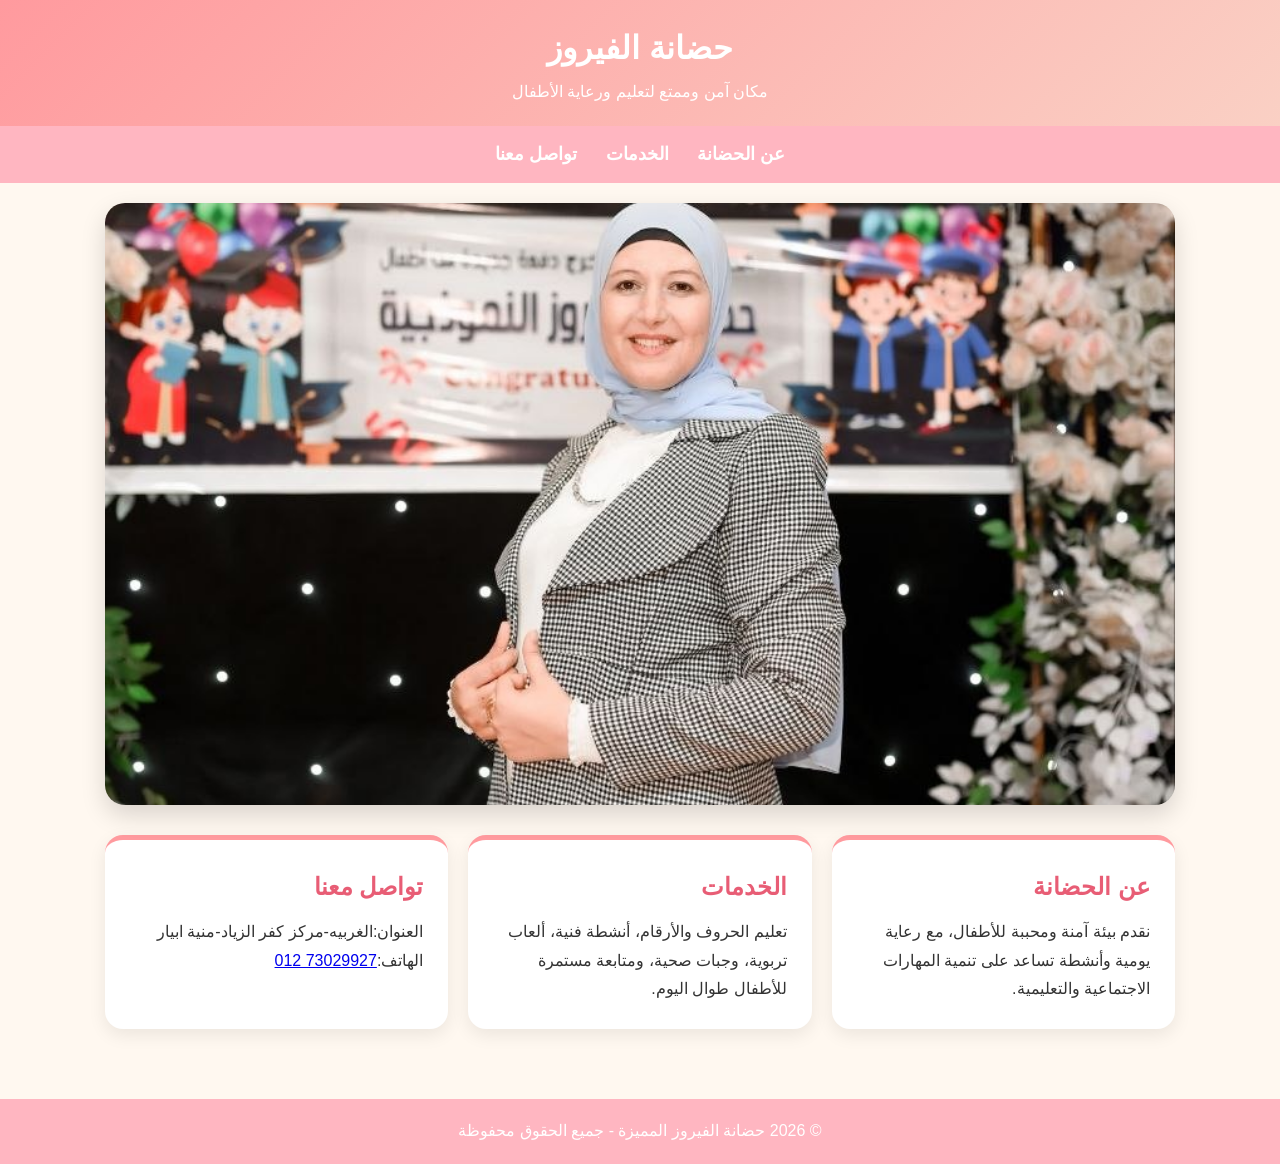
==== index.html @ 7bd5a82d "Add files via upload" ====
<!DOCTYPE html>
<html lang="ar" dir="rtl">
<head>
  <meta charset="UTF-8" />
  <meta name="viewport" content="width=device-width, initial-scale=1.0" />
  <link rel="stylesheet" href="style.css">
  <title>حضانة الفيروز</title>
  <style>
   
  </style>
</head>
<body>

  <header>
    <h1>حضانة الفيروز</h1>
    <p>مكان آمن وممتع لتعليم ورعاية الأطفال</p>
  </header>

  <nav>
    <a href="#about">عن الحضانة</a>
    <a href="#services">الخدمات</a>
    <a href="#contact">تواصل معنا</a>
  </nav>

  <section class="hero">
    <div class="slider">
      <div class="slides">
        <img src="imags/photo_2026-04-12_22-19-18.jpg" alt="أطفال في الحضانة">
        <img src="imags/2025.jpg" alt="أنشطة تعليمية">
        <img src="imags/new12026.jpg" alt="لعب الأطفال">
        <img src="imags/new2.jpg" alt="غرفة الحضانة">
        <img src="imags/Shahada.jpg" alt="">
        <img src="imags/Alot.jpg" alt="">
      </div>
    </div>
  </section>

  <section class="content">
    <div class="card" id="about">
      <h2>عن الحضانة</h2>
      <p>نقدم بيئة آمنة ومحببة للأطفال، مع رعاية يومية وأنشطة تساعد على تنمية المهارات الاجتماعية والتعليمية.</p>
    </div>

    <div class="card" id="services">
      <h2>الخدمات</h2>
      <p>تعليم الحروف والأرقام، أنشطة فنية، ألعاب تربوية، وجبات صحية، ومتابعة مستمرة للأطفال طوال اليوم.</p>
    </div>

    <div class="card" id="contact">
      <h2>تواصل معنا</h2>
      <p>العنوان:الغربيه-مركز كفر الزياد-منية ابيار<br>الهاتف:<span class="phone"><a href="tel:+201273029927">012 73029927</a></span></p>
    </div>
  </section>

  <footer>
    &copy; 2026 حضانة الفيروز المميزة - جميع الحقوق محفوظة
  </footer>

</body>
</html>
---- style.css ----
* {
      box-sizing: border-box;
      margin: 0;
      padding: 0;
      font-family: Tahoma, Arial, sans-serif;
    }

    body {
      background: #fff8f0;
      color: #333;
      line-height: 1.8;
    }

    header {
      background: linear-gradient(135deg, #ff9a9e, #fad0c4);
      color: white;
      padding: 20px;
      text-align: center;
    }

    nav {
      background: #ffb6c1;
      padding: 12px;
      text-align: center;
    }

    nav a {
      color: white;
      text-decoration: none;
      margin: 0 12px;
      font-size: 18px;
      font-weight: bold;
    }

    .hero {
      max-width: 1100px;
      margin: 20px auto;
      padding: 0 15px;
    }

    .slider {
      position: relative;
      width: 100%;
      max-width: 1100px;
      aspect-ratio: 16/9;
      margin: auto;
      overflow: hidden;
      border-radius: 20px;
      box-shadow: 0 10px 25px rgba(0,0,0,0.15);
    }

    .slides {
      display: flex;
      direction: ltr;
      height: 100%;
      animation: slideAnimation 24s infinite ;
    }

    .slides img {
      flex:0 0 100%;
      width: 100%;
      height: 100%;
      object-fit: cover;
      display: block;
    }

    @keyframes slideAnimation {
      0% { transform: translateX(0); }
      14% { transform: translateX(0); }
      16% { transform: translateX(-100%); }
      30% { transform: translateX(-100%); }
      32% { transform: translateX(-200%); }
      46% { transform: translateX(-200%); }
      48% { transform: translateX(-300%); }
      62% { transform: translateX(-300%); }
      64% { transform: translateX(-400%); }
      78% { transform: translateX(-400%); }
      80% { transform: translateX(-500%); }
      100% { transform: translateX(-500%); }
    }

    .content {
      max-width: 1100px;
      margin: 30px auto;
      padding: 0 15px 40px;
      display: grid;
      grid-template-columns: repeat(auto-fit, minmax(280px, 1fr));
      gap: 20px;
    }

    .card {
      background: white;
      padding: 25px;
      border-radius: 18px;
      box-shadow: 0 6px 18px rgba(0,0,0,0.08);
      border-top: 5px solid #ff9a9e;
    }

    .card h2 {
      color: #e85d75;
      margin-bottom: 10px;
    }

    .phone{
      direction: ltr;
      unicode-bidi: bidi-override;
    }
    footer {
      background: #ffb6c1;
      color: white;
      text-align: center;
      padding: 18px;
      margin-top: 20px;
      font-size: 16px;
    }

    @media (max-width: 768px) {
      .slider {
        height: 250px;
      }

      nav a {
        display: inline-block;
        margin: 6px 10px;
      }
    }
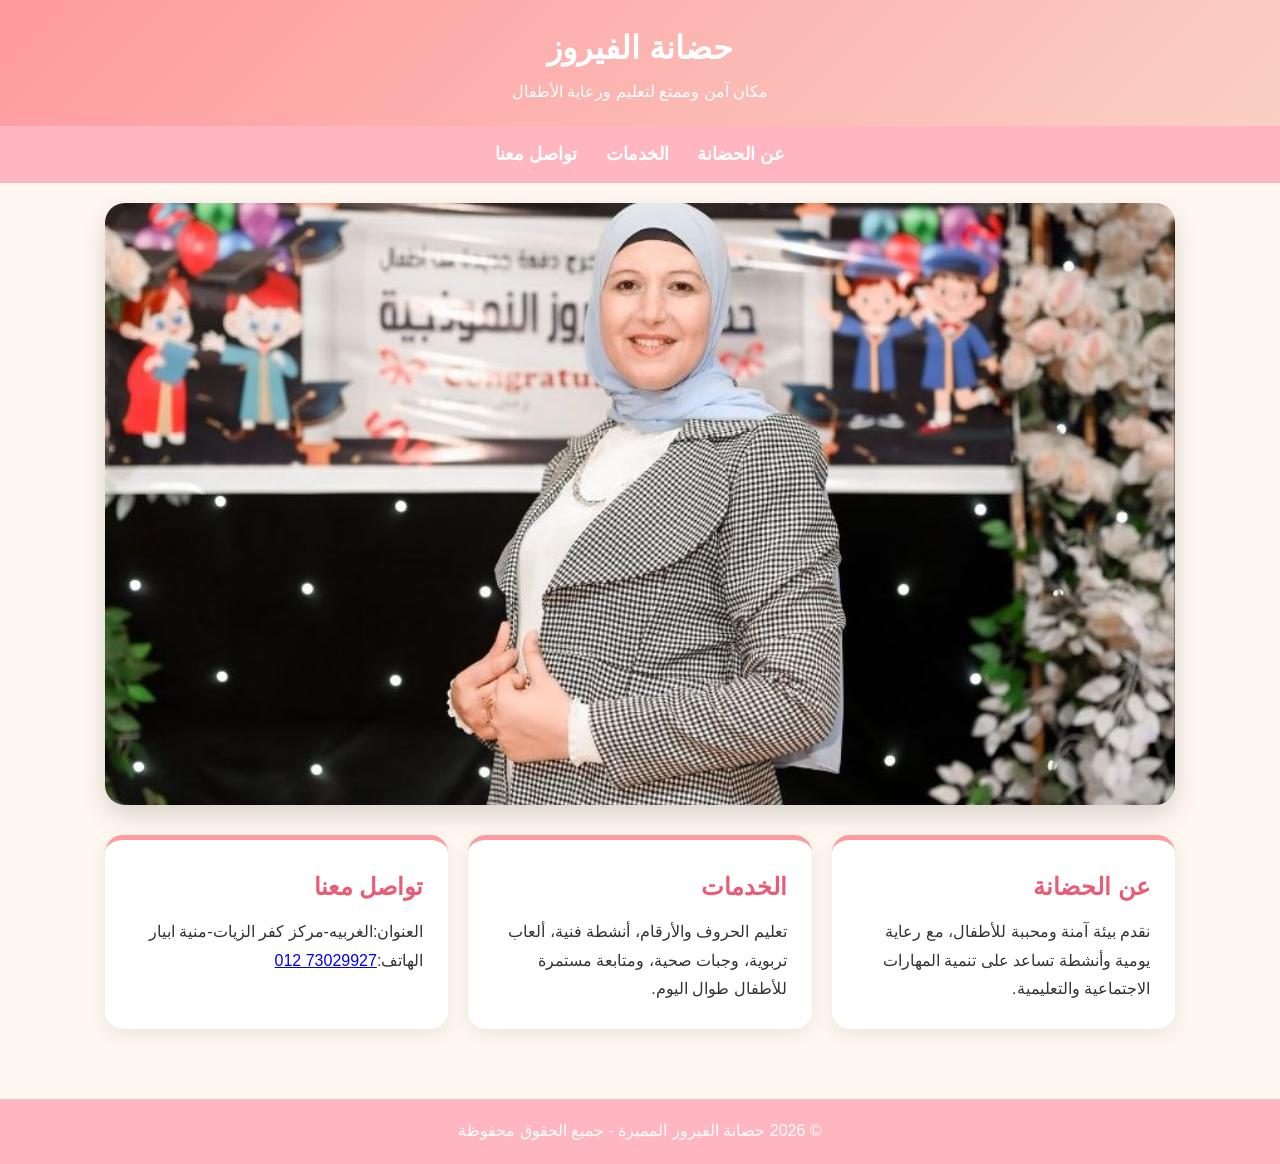
==== commit 1fd05259: "Update index.html" ====
--- a/index.html
+++ b/index.html
@@ -48,7 +48,7 @@
 
     <div class="card" id="contact">
       <h2>تواصل معنا</h2>
-      <p>العنوان:الغربيه-مركز كفر الزياد-منية ابيار<br>الهاتف:<span class="phone"><a href="tel:+201273029927">012 73029927</a></span></p>
+      <p>العنوان:الغربيه-مركز كفر الزيات-منية ابيار<br>الهاتف:<span class="phone"><a href="tel:+201273029927">012 73029927</a></span></p>
     </div>
   </section>
 
@@ -57,4 +57,4 @@
   </footer>
 
 </body>
-</html> +</html> 
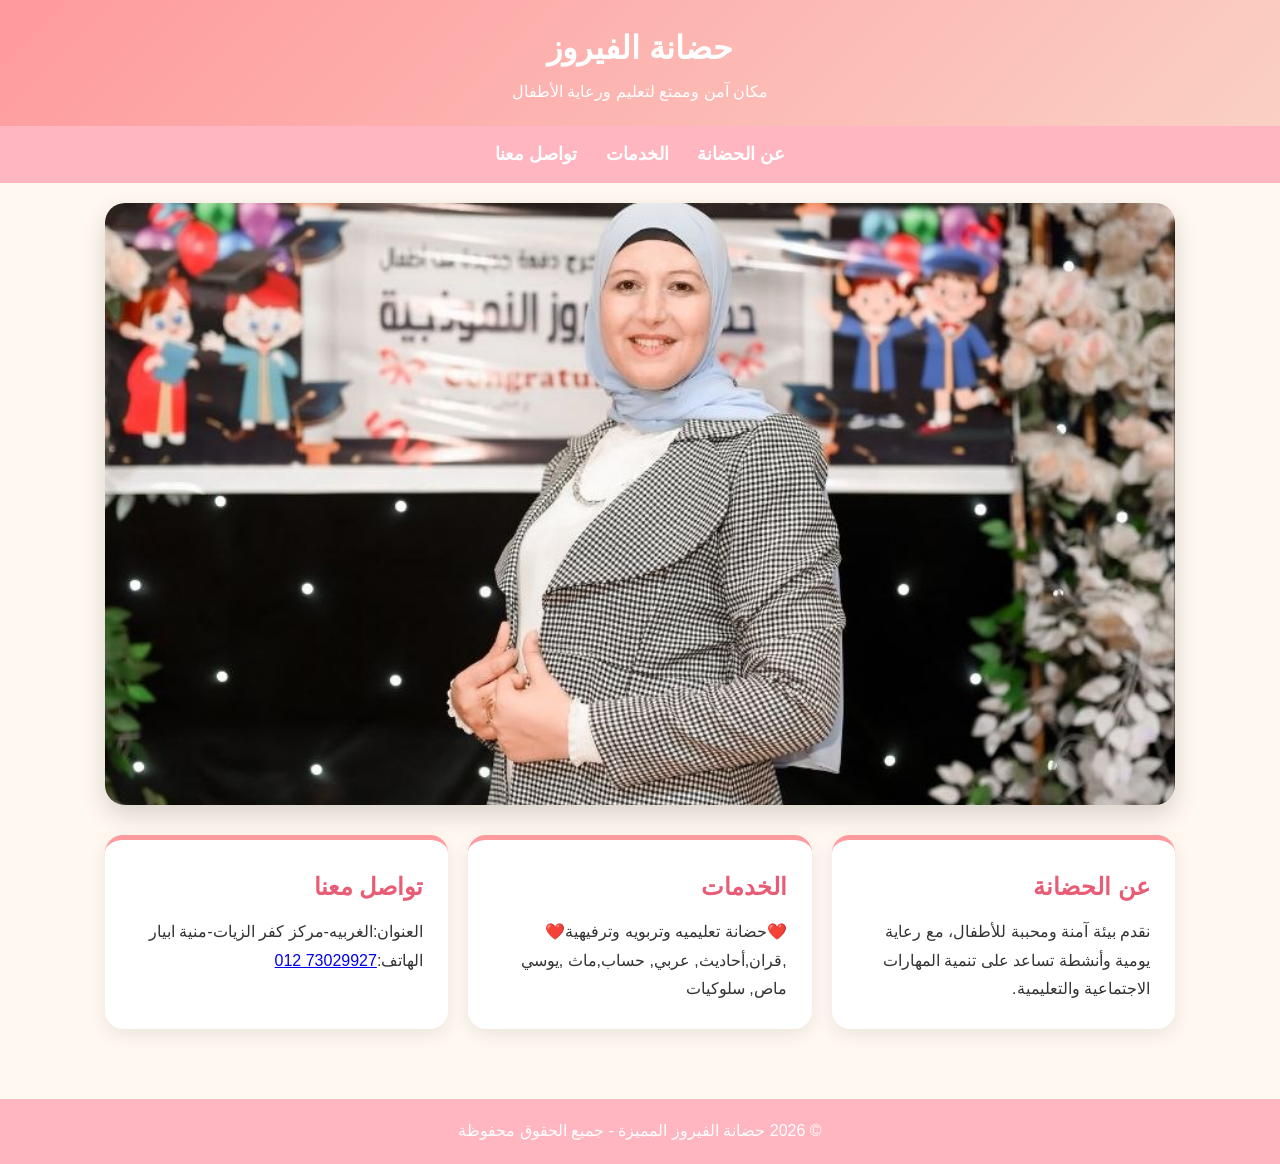
==== commit 6f8d2dc0: "Update index.html" ====
--- a/index.html
+++ b/index.html
@@ -43,7 +43,7 @@
 
     <div class="card" id="services">
       <h2>الخدمات</h2>
-      <p>تعليم الحروف والأرقام، أنشطة فنية، ألعاب تربوية، وجبات صحية، ومتابعة مستمرة للأطفال طوال اليوم.</p>
+      <p>❤️حضانة تعليميه وتربويه وترفيهية❤️ ,قران,أحاديث, عربي, حساب,ماث ,يوسي ماص, سلوكيات</p>
     </div>
 
     <div class="card" id="contact">
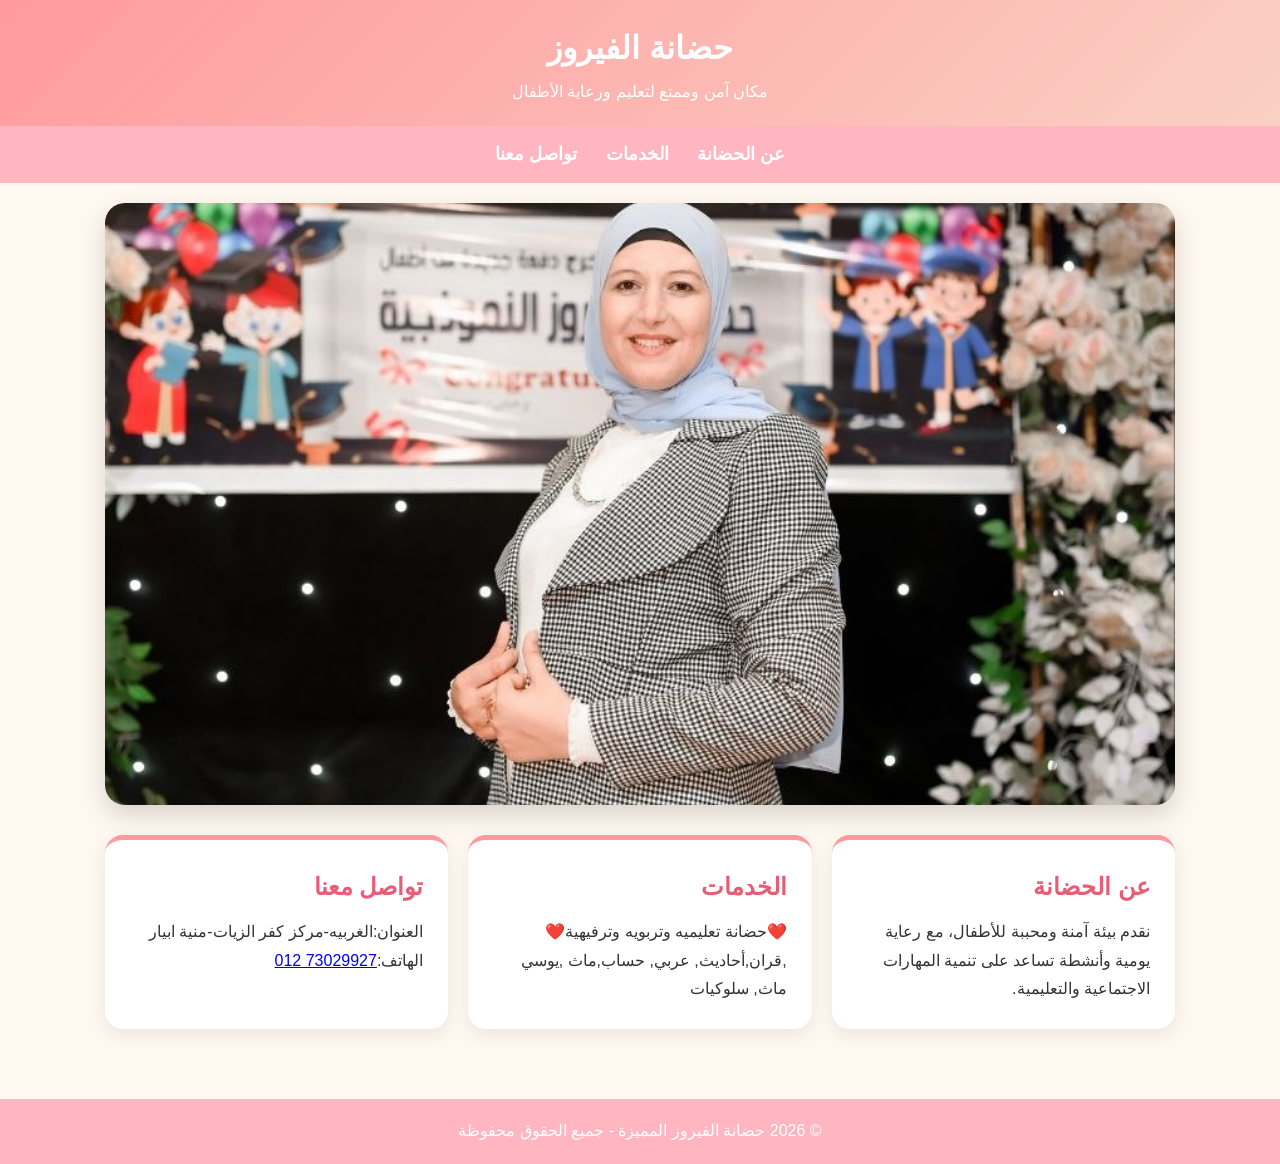
==== commit 7dcd344e: "Update index.html" ====
--- a/index.html
+++ b/index.html
@@ -43,7 +43,7 @@
 
     <div class="card" id="services">
       <h2>الخدمات</h2>
-      <p>❤️حضانة تعليميه وتربويه وترفيهية❤️ ,قران,أحاديث, عربي, حساب,ماث ,يوسي ماص, سلوكيات</p>
+      <p>❤️حضانة تعليميه وتربويه وترفيهية❤️ ,قران,أحاديث, عربي, حساب,ماث ,يوسي ماث, سلوكيات</p>
     </div>
 
     <div class="card" id="contact">
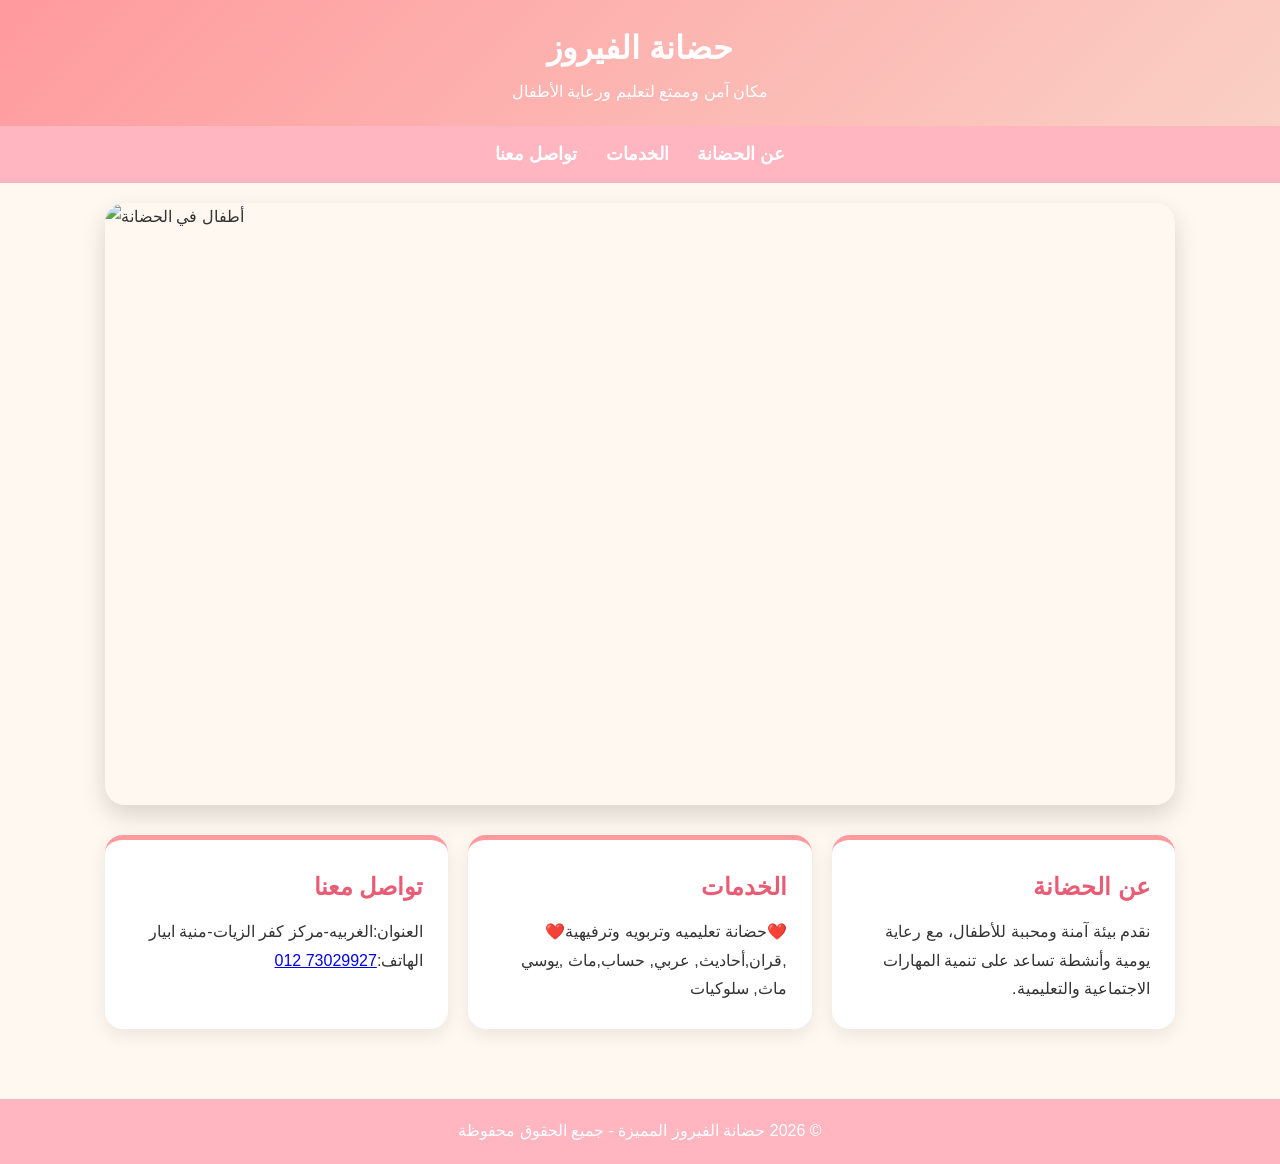
==== commit 948a720f: "Update index.html" ====
--- a/index.html
+++ b/index.html
@@ -25,12 +25,24 @@
   <section class="hero">
     <div class="slider">
       <div class="slides">
-        <img src="imags/photo_2026-04-12_22-19-18.jpg" alt="أطفال في الحضانة">
-        <img src="imags/2025.jpg" alt="أنشطة تعليمية">
-        <img src="imags/new12026.jpg" alt="لعب الأطفال">
-        <img src="imags/new2.jpg" alt="غرفة الحضانة">
-        <img src="imags/Shahada.jpg" alt="">
-        <img src="imags/Alot.jpg" alt="">
+        <img src="imags/1.jpeg" alt="أطفال في الحضانة">
+        <img src="imags/2.jpeg" alt="أطفال في الحضانة">
+        <img src="imags/3.jpeg" alt="أطفال في الحضانة">
+        <img src="imags/4.jpeg" alt="أطفال في الحضانة">
+        <img src="imags/5.jpeg" alt="أطفال في الحضانة">
+        <img src="imags/6.jpeg" alt="أطفال في الحضانة">
+        <img src="imags/7.jpeg" alt="أطفال في الحضانة">
+        <img src="imags/8.jpeg" alt="أطفال في الحضانة">
+        <img src="imags/9.jpeg" alt="أطفال في الحضانة">
+        <img src="imags/10.jpeg" alt="أطفال في الحضانة">
+        <img src="imags/11.jpeg" alt="أطفال في الحضانة">
+        <img src="imags/12.jpeg" alt="أطفال في الحضانة">
+        <img src="imags/13.jpeg" alt="أطفال في الحضانة">
+        <img src="imags/14.jpeg" alt="أطفال في الحضانة">
+        <img src="imags/15.jpeg" alt="أطفال في الحضانة">
+        <img src="imags/16.jpeg" alt="أطفال في الحضانة">
+        <img src="imags/17.jpeg" alt="أطفال في الحضانة">
+        <img src="imags/final.jpeg" alt="أطفال في الحضانة">
       </div>
     </div>
   </section>
@@ -55,6 +67,6 @@
   <footer>
     &copy; 2026 حضانة الفيروز المميزة - جميع الحقوق محفوظة
   </footer>
-
+<p></p>
 </body>
 </html> 
--- a/style.css
+++ b/style.css
@@ -53,7 +53,8 @@
       display: flex;
       direction: ltr;
       height: 100%;
-      animation: slideAnimation 24s infinite ;
+      animation-timing-function: ease-in-out;
+      animation: slideAnimation 45s infinite;
     }
 
     .slides img {
@@ -64,20 +65,43 @@
       display: block;
     }
 
-    @keyframes slideAnimation {
-      0% { transform: translateX(0); }
-      14% { transform: translateX(0); }
-      16% { transform: translateX(-100%); }
-      30% { transform: translateX(-100%); }
-      32% { transform: translateX(-200%); }
-      46% { transform: translateX(-200%); }
-      48% { transform: translateX(-300%); }
-      62% { transform: translateX(-300%); }
-      64% { transform: translateX(-400%); }
-      78% { transform: translateX(-400%); }
-      80% { transform: translateX(-500%); }
-      100% { transform: translateX(-500%); }
-    }
+  @keyframes slideAnimation {
+  0%, 4%       { transform: translateX(0); }
+
+  5.55%, 9%    { transform: translateX(-100%); }
+
+  11.11%, 15%  { transform: translateX(-200%); }
+
+  16.66%, 20%  { transform: translateX(-300%); }
+
+  22.22%, 26%  { transform: translateX(-400%); }
+
+  27.77%, 31%  { transform: translateX(-500%); }
+
+  33.33%, 37%  { transform: translateX(-600%); }
+
+  38.88%, 42%  { transform: translateX(-700%); }
+
+  44.44%, 48%  { transform: translateX(-800%); }
+
+  50%, 54%     { transform: translateX(-900%); }
+
+  55.55%, 59%  { transform: translateX(-1000%); }
+
+  61.11%, 65%  { transform: translateX(-1100%); }
+
+  66.66%, 70%  { transform: translateX(-1200%); }
+
+  72.22%, 76%  { transform: translateX(-1300%); }
+
+  77.77%, 81%  { transform: translateX(-1400%); }
+
+  83.33%, 87%  { transform: translateX(-1500%); }
+
+  88.88%, 93%  { transform: translateX(-1600%); }
+
+  94.44%, 100% { transform: translateX(-1700%); }
+}
 
     .content {
       max-width: 1100px;
@@ -123,4 +147,4 @@
         display: inline-block;
         margin: 6px 10px;
       }
-    }+    }
